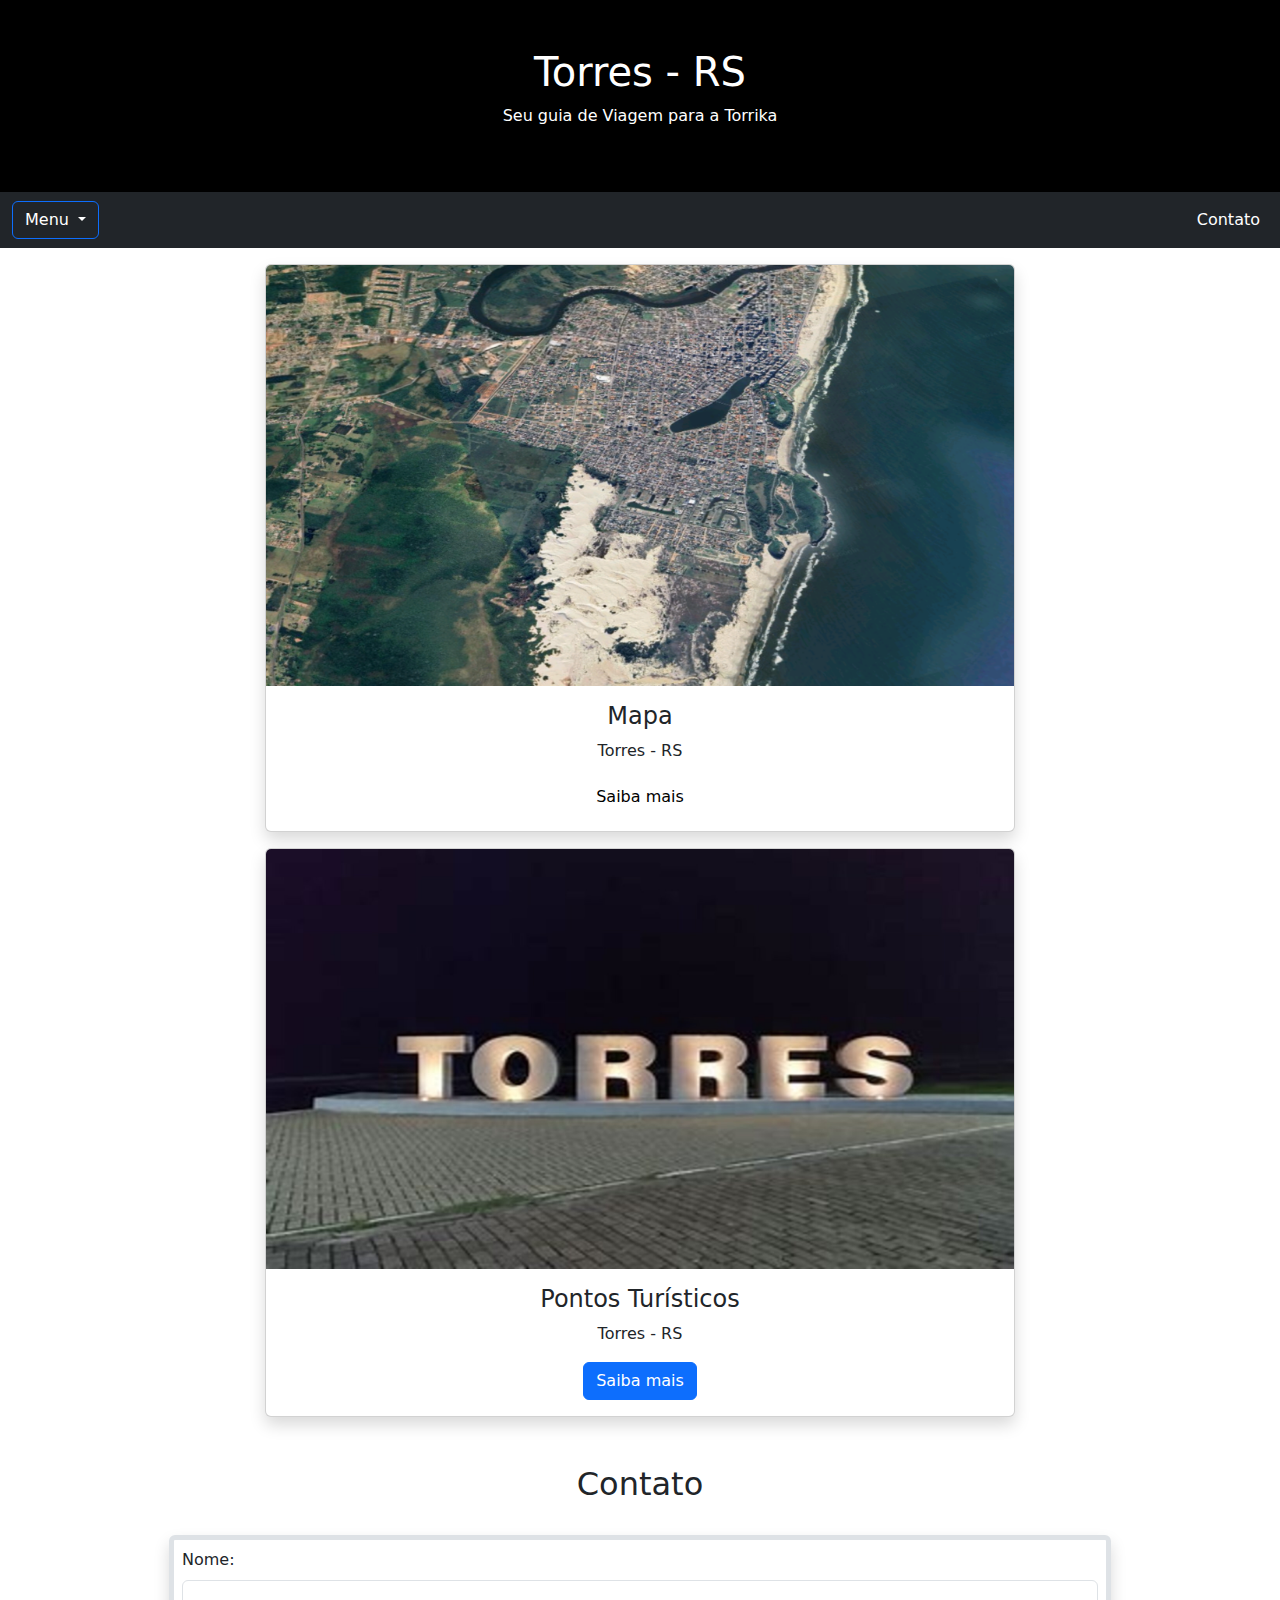
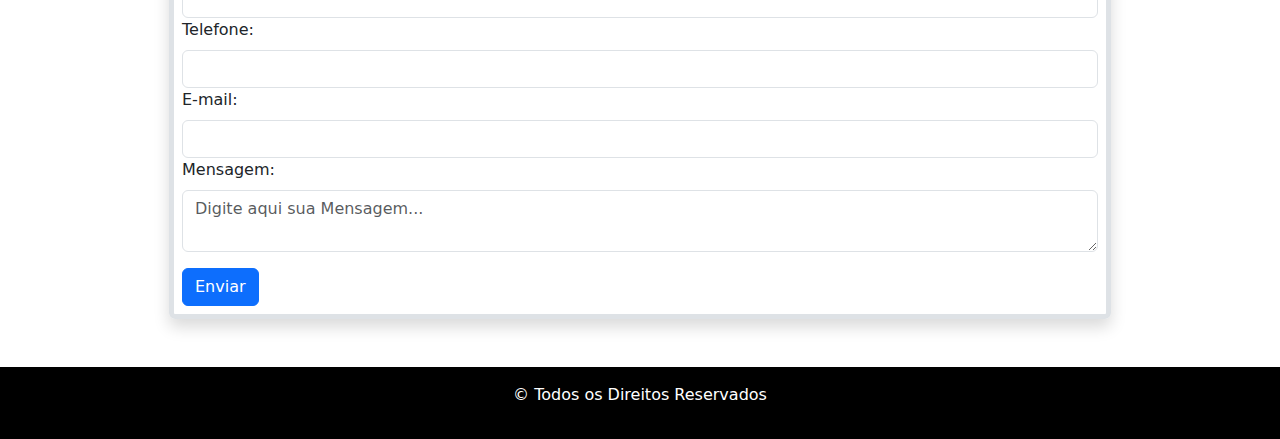
==== index.html @ 41ff9cd7 "Initial commit" ====
<!DOCTYPE html>
<html lang="pt-br">

<head>
    <meta charset="UTF-8">
    <meta name="viewport" content="width=device-width, initial-scale=1.0">
    <title>Título da Página</title>
    <link rel="stylesheet" href="style.css">
    <!-- Latest compiled and minified CSS -->
    <link href="https://cdn.jsdelivr.net/npm/bootstrap@5.3.2/dist/css/bootstrap.min.css" rel="stylesheet">
</head>

<body>
    <header class="bg-black text-white text-center p-5">
        <h1>Torres - RS</h1>
        <p>Seu guia de Viagem para a Torrika</p>
    </header>
    <!-- A grey horizontal navbar that becomes vertical on small screens -->
    <nav class="navbar navbar-expand-sm bg-dark">

        <div class="container-fluid text">
            <!-- Links -->
            <ul class="navbar-nav">
                <div class="dropdown border border-0">
                    <button type="button" class="btn btn-primary dropdown-toggle bg-dark" data-bs-toggle="dropdown">
                        Menu
                    </button>
                    <ul class="dropdown-menu">
                        <li<li><button id="meuBotaoMapa" class="btn btn-link">Mapa da Cidade</button></li>
                    </li>
                        <li><a class="dropdown-item" href="">Pontos Turisticos</a></li>
                        <li><a class="dropdown-item" href="">Entre em Contato</a></li>
                        <li><a class="dropdown-item" href="">Quem somos?</a></li>
                    </ul>
                </div>

            </ul>

            <ul class="navbar-nav ml-auto">
                <li class="nav-item">
                    <a class="nav-link text-white" href="#contato">Contato</a>
                </li>

            </ul>
        </div>

    </nav>

    </nav>

    <main class="container-fluid">
        <section class="container">
            <div class="row">
                <div class="col-12 mt-3">
                    <div class="card shadow" style="max-width: 100%;">
                        <img class="card-img-top" src="./img/mapatorres.png" alt="Card image">
                        <div class="card-body">
                            <h4 class="card-title text-center">Mapa</h4>
                            <p class="card-text text-center">Torres - RS</p>
                            <div class="d-flex justify-content-center">
                                <button id="meuBotaoMapa" class="btn btn-primary">Saiba mais</button>
                            </div>
                        </div>
                    </div>
                </div>
                <div class="col-12 mt-3">
                    <div class="card shadow" style="max-width: 100%;">
                        <img class="card-img-top" src="./img/torres.jpg" alt="Card image">
                        <div class="card-body">
                            <h4 class="card-title text-center">Pontos Turísticos</h4>
                            <p class="card-text text-center">Torres - RS</p>
                            <div class="d-flex justify-content-center">
                                <a href="./pages/pontosTuristicos.html" class="btn btn-primary">Saiba mais</a>
                            </div>
                        </div>
                    </div>
                </div>
            </div>
        </section>
        
        
        
        <section id="contato">
            <h2 class="text-center pt-5 pb-4">Contato</h2>
            <form class="w-75 border border-5 rounded m-auto p-2 shadow">
                <label class="form-label" for="">Nome:</label>
                <input class="form-control" type="text">
                <label class="form-label" for="">Telefone:</label>
                <input class="form-control" type="number">
                <label class="form-label" for="">E-mail:</label>
                <input class="form-control" type="email">
                <label class="form-label" for="">Mensagem:</label>
                <textarea placeholder="Digite aqui sua Mensagem..." class="form-control"></textarea>

                <button type="button" class="btn btn-primary mt-3">Enviar</button>
            </form>
        </section>
    </main>

    <footer class="bg-black text-white text-center p-3 mt-5">
        <p>&copy; Todos os Direitos Reservados</p>
    </footer>
    <!-- Latest compiled JavaScript -->
    <script src="https://cdn.jsdelivr.net/npm/bootstrap@5.3.2/dist/js/bootstrap.bundle.min.js"></script>
    <script src="main.js"></script>
</body>

</html>
---- style.css ----
.card-img-top {
    width: 100%; 
    height: auto; 
}

@media (min-width: 992px) {
    .card {
        width: 750px;
        margin: 0 auto; 
    }
}

#meuBotaoMapa {
    background: none;
    border: none;
    color: black;
    /* padding: 0; */
    text-decoration: none;
}

#meuBotaoMapa:hover {
    text-decoration: none;
}
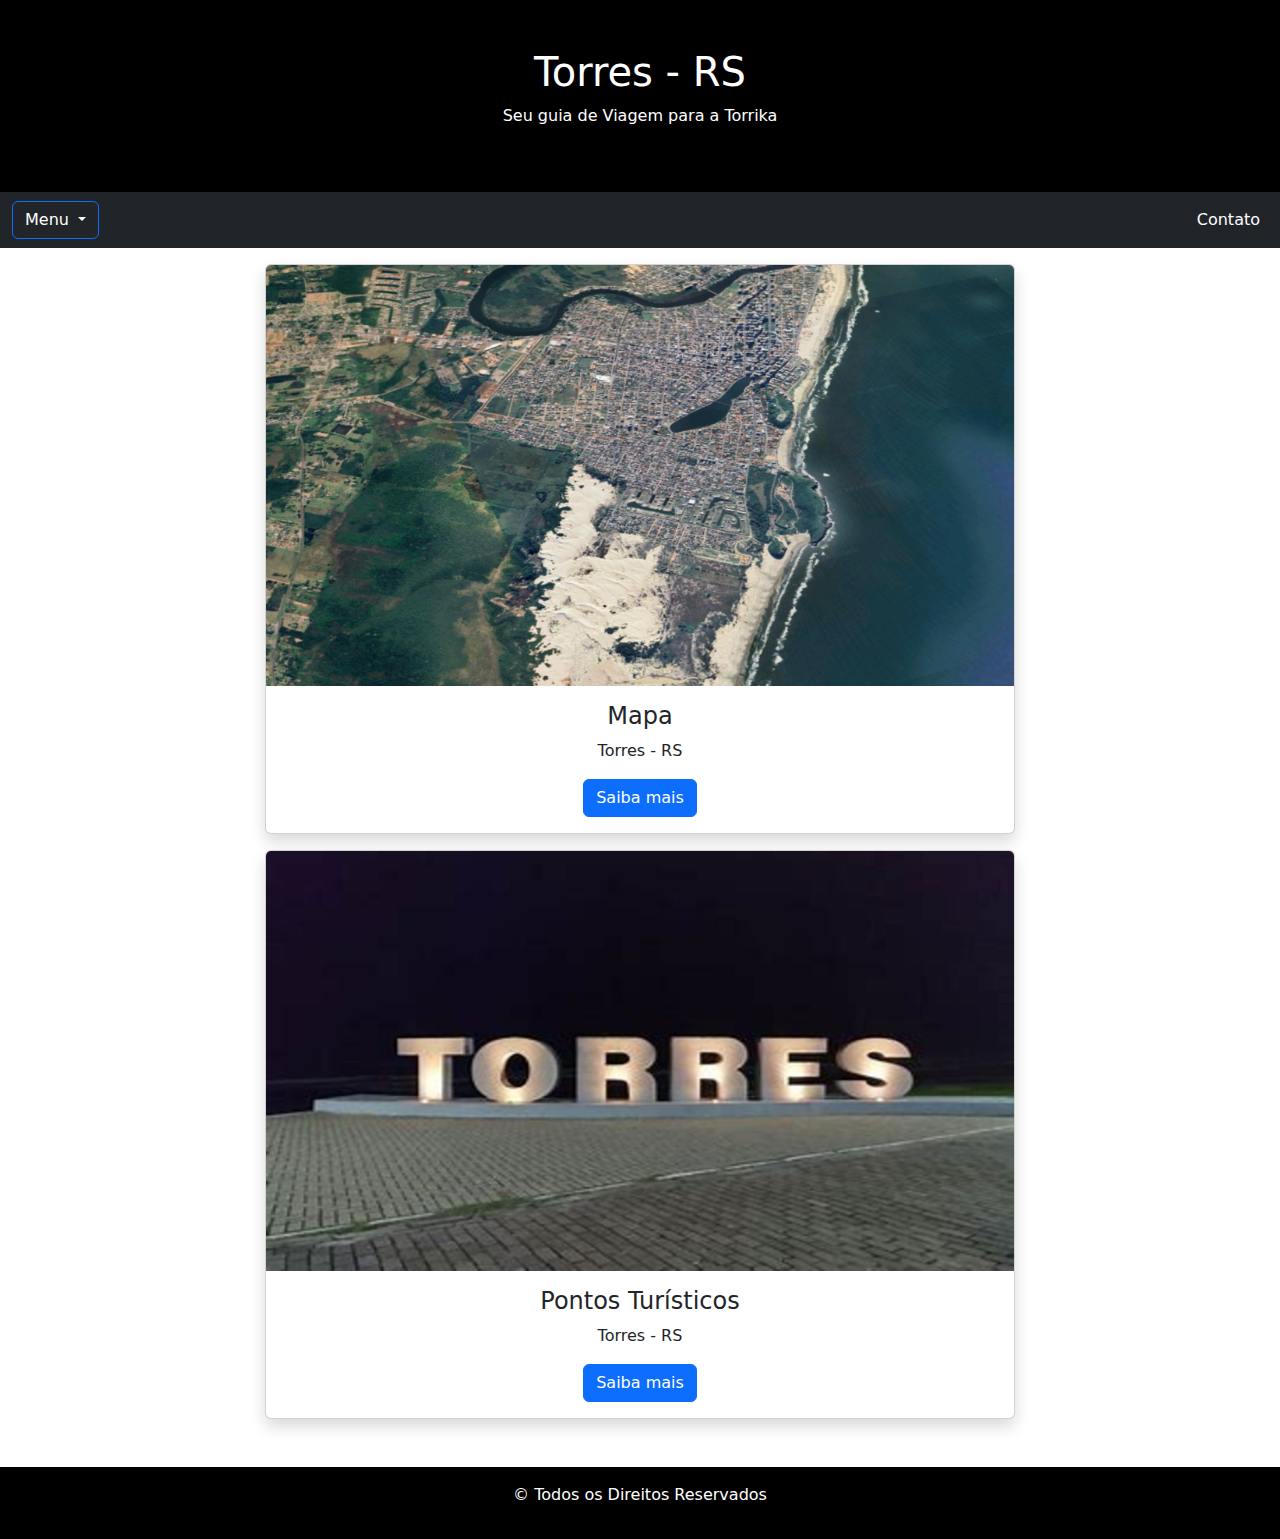
==== commit 7033f0dc: "Initial commit" ====
--- a/index.html
+++ b/index.html
@@ -26,11 +26,10 @@
                         Menu
                     </button>
                     <ul class="dropdown-menu">
-                        <li<li><button id="meuBotaoMapa" class="btn btn-link">Mapa da Cidade</button></li>
-                    </li>
-                        <li><a class="dropdown-item" href="">Pontos Turisticos</a></li>
-                        <li><a class="dropdown-item" href="">Entre em Contato</a></li>
-                        <li><a class="dropdown-item" href="">Quem somos?</a></li>
+                        <li><button id="meuBotaoMapa" class="btn btn-link">Mapa da Cidade</button></li>
+                        <li><button id="meuBotaoPontoTuristico" class="btn btn-link">Pontos Turisticos</button></li>
+                        <li><button id="meuBotaoContato" class="btn btn-link">Entre em Contato</button></li>
+                        <li><button id="meuBotaoQuemSomos" class="btn btn-link">Quem somos?</button></li>
                     </ul>
                 </div>
 
@@ -38,7 +37,7 @@
 
             <ul class="navbar-nav ml-auto">
                 <li class="nav-item">
-                    <a class="nav-link text-white" href="#contato">Contato</a>
+                    <a class="nav-link text-white" href="./pages/contato.html">Contato</a>
                 </li>
 
             </ul>
@@ -58,7 +57,7 @@
                             <h4 class="card-title text-center">Mapa</h4>
                             <p class="card-text text-center">Torres - RS</p>
                             <div class="d-flex justify-content-center">
-                                <button id="meuBotaoMapa" class="btn btn-primary">Saiba mais</button>
+                                <button id="meuBotaoMapa2" class="btn btn-primary">Saiba mais</button>
                             </div>
                         </div>
                     </div>
@@ -78,23 +77,6 @@
             </div>
         </section>
         
-        
-        
-        <section id="contato">
-            <h2 class="text-center pt-5 pb-4">Contato</h2>
-            <form class="w-75 border border-5 rounded m-auto p-2 shadow">
-                <label class="form-label" for="">Nome:</label>
-                <input class="form-control" type="text">
-                <label class="form-label" for="">Telefone:</label>
-                <input class="form-control" type="number">
-                <label class="form-label" for="">E-mail:</label>
-                <input class="form-control" type="email">
-                <label class="form-label" for="">Mensagem:</label>
-                <textarea placeholder="Digite aqui sua Mensagem..." class="form-control"></textarea>
-
-                <button type="button" class="btn btn-primary mt-3">Enviar</button>
-            </form>
-        </section>
     </main>
 
     <footer class="bg-black text-white text-center p-3 mt-5">
--- a/style.css
+++ b/style.css
@@ -10,14 +10,9 @@
     }
 }
 
-#meuBotaoMapa {
+#meuBotaoMapa, #meuBotaoPontoTuristico, #meuBotaoContato, #meuBotaoQuemSomos {
     background: none;
     border: none;
     color: black;
-    /* padding: 0; */
     text-decoration: none;
 }
-
-#meuBotaoMapa:hover {
-    text-decoration: none;
-}
